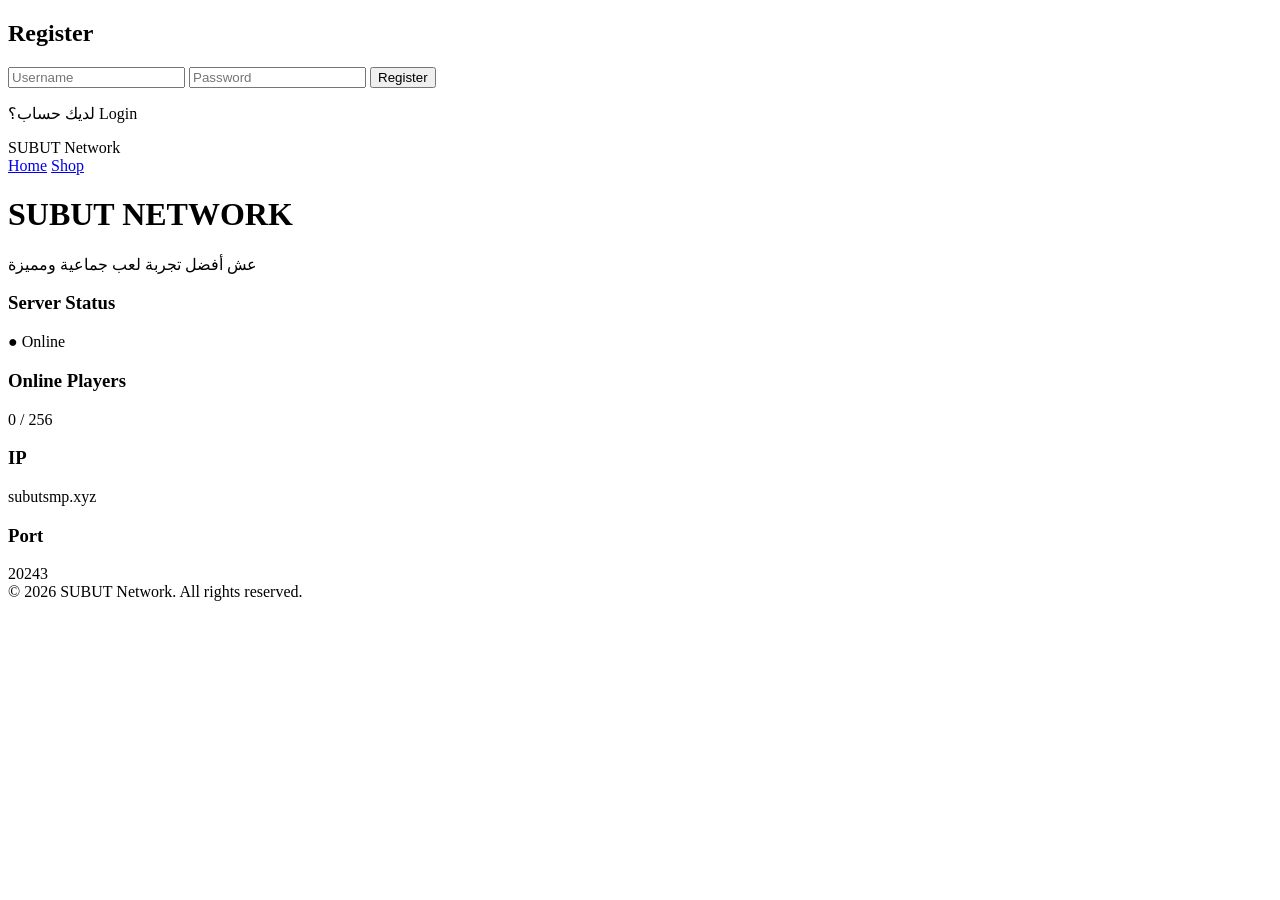
==== index.html @ b0c32255 "Add files via upload" ====
<!DOCTYPE html>
<html lang="ar">
<head>
<meta charset="UTF-8">
<meta name="viewport" content="width=device-width, initial-scale=1.0">
<title>SUBUT Network</title>
<link rel="stylesheet" href="style.css">
</head>
<body>

<div class="background"></div>

<!-- AUTH MODAL -->
<div id="authModal" class="modal">
  <div class="modal-box">
    <h2 id="authTitle">Register</h2>

    <input type="text" id="username" placeholder="Username">
    <input type="password" id="password" placeholder="Password">

    <button onclick="register()">Register</button>
    <p id="switchAuth">لديك حساب؟ <span onclick="switchToLogin()">Login</span></p>
  </div>
</div>
<header class="navbar hidden">
  <div class="logo">SUBUT Network</div>
  <nav>
    <a href="index.html" class="active">Home</a>
    <a href="shop.html">Shop</a>
  </nav>
</header>

<main class="container hidden" id="content">
  <h1>SUBUT NETWORK</h1>
  <p class="subtitle">عش أفضل تجربة لعب جماعية ومميزة</p>

  <div class="cards">
    <div class="card">
      <h3>Server Status</h3>
      <span class="online">● Online</span>
    </div>

    <div class="card">
      <h3>Online Players</h3>
      <span class="big" id="players">0 / 256</span>
    </div>

    <div class="card">
      <h3>IP</h3>
<span class="big">subutsmp.xyz</span>
    </div>

    <div class="card">
      <h3>Port</h3>
      <span class="big">20243</span>
    </div>
  </div>
</main>

<footer class="hidden">
© 2026 SUBUT Network. All rights reserved.
</footer>

<script src="auth.js"></script>
<script src="script.js"></script>
</body>
</html>
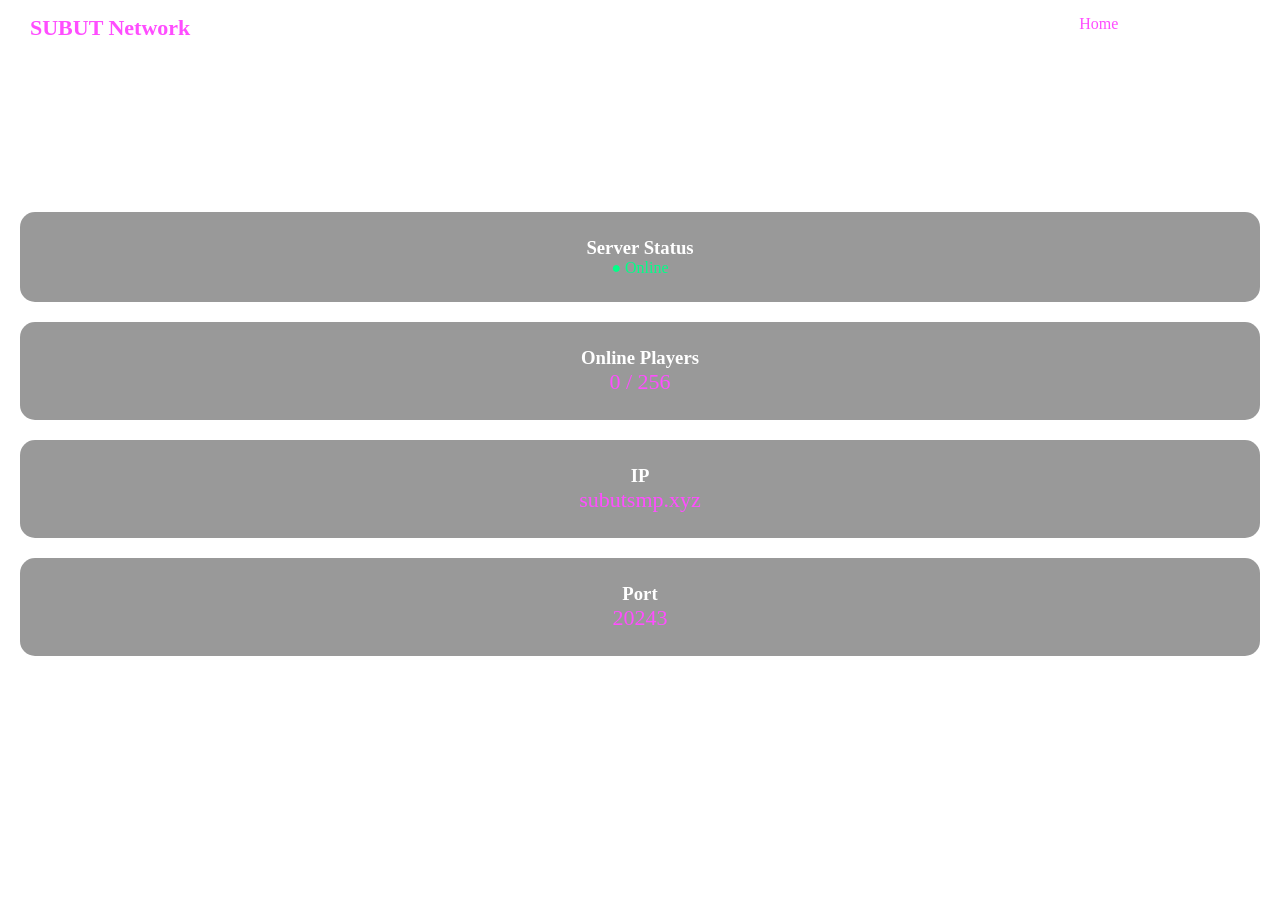
==== commit a4a729e4: "Add files via upload" ====
--- a/index.html
+++ b/index.html
@@ -10,29 +10,18 @@
 
 <div class="background"></div>
 
-<!-- AUTH MODAL -->
-<div id="authModal" class="modal">
-  <div class="modal-box">
-    <h2 id="authTitle">Register</h2>
-
-    <input type="text" id="username" placeholder="Username">
-    <input type="password" id="password" placeholder="Password">
-
-    <button onclick="register()">Register</button>
-    <p id="switchAuth">لديك حساب؟ <span onclick="switchToLogin()">Login</span></p>
-  </div>
-</div>
-<header class="navbar hidden">
+<header class="navbar">
   <div class="logo">SUBUT Network</div>
   <nav>
     <a href="index.html" class="active">Home</a>
     <a href="shop.html">Shop</a>
+    <a href="support.html">Support</a>
   </nav>
 </header>
 
-<main class="container hidden" id="content">
+<main class="container">
   <h1>SUBUT NETWORK</h1>
-  <p class="subtitle">عش أفضل تجربة لعب جماعية ومميزة</p>
+<p class="subtitle">عش أفضل تجربة لعب جماعية ومميزة</p>
 
   <div class="cards">
     <div class="card">
@@ -47,7 +36,7 @@
 
     <div class="card">
       <h3>IP</h3>
-<span class="big">subutsmp.xyz</span>
+      <span class="big">subutsmp.xyz</span>
     </div>
 
     <div class="card">
@@ -57,11 +46,10 @@
   </div>
 </main>
 
-<footer class="hidden">
+
 © 2026 SUBUT Network. All rights reserved.
 </footer>
 
-<script src="auth.js"></script>
 <script src="script.js"></script>
 </body>
 </html>
--- a/style.css
+++ b/style.css
@@ -0,0 +1,141 @@
+*{
+margin:0;
+padding:0;
+box-sizing:border-box;
+font-family:Segoe UI;
+}
+
+body{
+color:white;
+}
+
+.background{
+position:fixed;
+inset:0;
+background:url("image.png") center/cover no-repeat;
+filter:blur(14px);
+z-index:-1;
+}
+
+.hidden{display:none;}
+
+.navbar{
+display:flex;
+justify-content:space-between;
+padding:15px 30px;
+backdrop-filter:blur(15px);
+}
+
+.logo{
+color:#ff4dff;
+font-size:22px;
+font-weight:bold;
+}
+
+nav a{
+margin-left:20px;
+color:white;
+text-decoration:none;
+transition:.3s;
+}
+
+nav a:hover,.active{color:#ff4dff;}
+
+.container{
+text-align:center;
+padding:60px 20px;
+}
+
+.cards{
+display:grid;
+gap:20px;
+margin-top:40px;
+}
+
+.card{
+background:rgba(0,0,0,.4);
+padding:25px;
+border-radius:15px;
+backdrop-filter:blur(20px);
+transition:.3s;
+}
+
+.card:hover{transform:scale(1.05);}
+
+.big{color:#ff4dff;font-size:22px;}
+.online{color:#00ff88;}
+
+footer{
+text-align:center;
+padding:20px;
+opacity:.7;
+}
+
+/* AUTH MODAL */
+.modal{
+grid-template-columns:repeat(auto-fit,minmax(220px,1fr));
+padding:10px;
+margin:10px 0;
+border:none;
+border-radius:10px;
+}
+
+.modal-box button{
+width:100%;
+padding:12px;
+border:none;
+border-radius:25px;
+background:linear-gradient(45deg,#ff4dff,#8f00ff);
+color:white;
+cursor:pointer;
+}
+
+#switchAuth span{
+color:#ff4dff;
+cursor:pointer;
+}
+position:fixed;
+inset:0;
+background:rgba(0,0,0,.6);
+display:flex;
+align-items:center;
+justify-content:center;
+backdrop-filter:blur(10px);
+}
+
+.modal-box{
+background:rgba(0,0,0,.6);
+padding:30px;
+border-radius:15px;
+width:300px;
+text-align:center;
+animation:pop .4s;
+}
+
+@keyframes pop{
+from{transform:scale(.8);opacity:0}
+to{transform:scale(1);opacity:1}
+}
+
+.modal-box input{
+width:100%;
+padding:10px;
+margin:10px 0;
+border:none;
+border-radius:10px;
+}
+
+.modal-box button{
+width:100%;
+padding:12px;
+border:none;
+border-radius:25px;
+background:linear-gradient(45deg,#ff4dff,#8f00ff);
+color:white;
+cursor:pointer;
+}
+
+#switchAuth span{
+color:#ff4dff;
+cursor:pointer;
+}
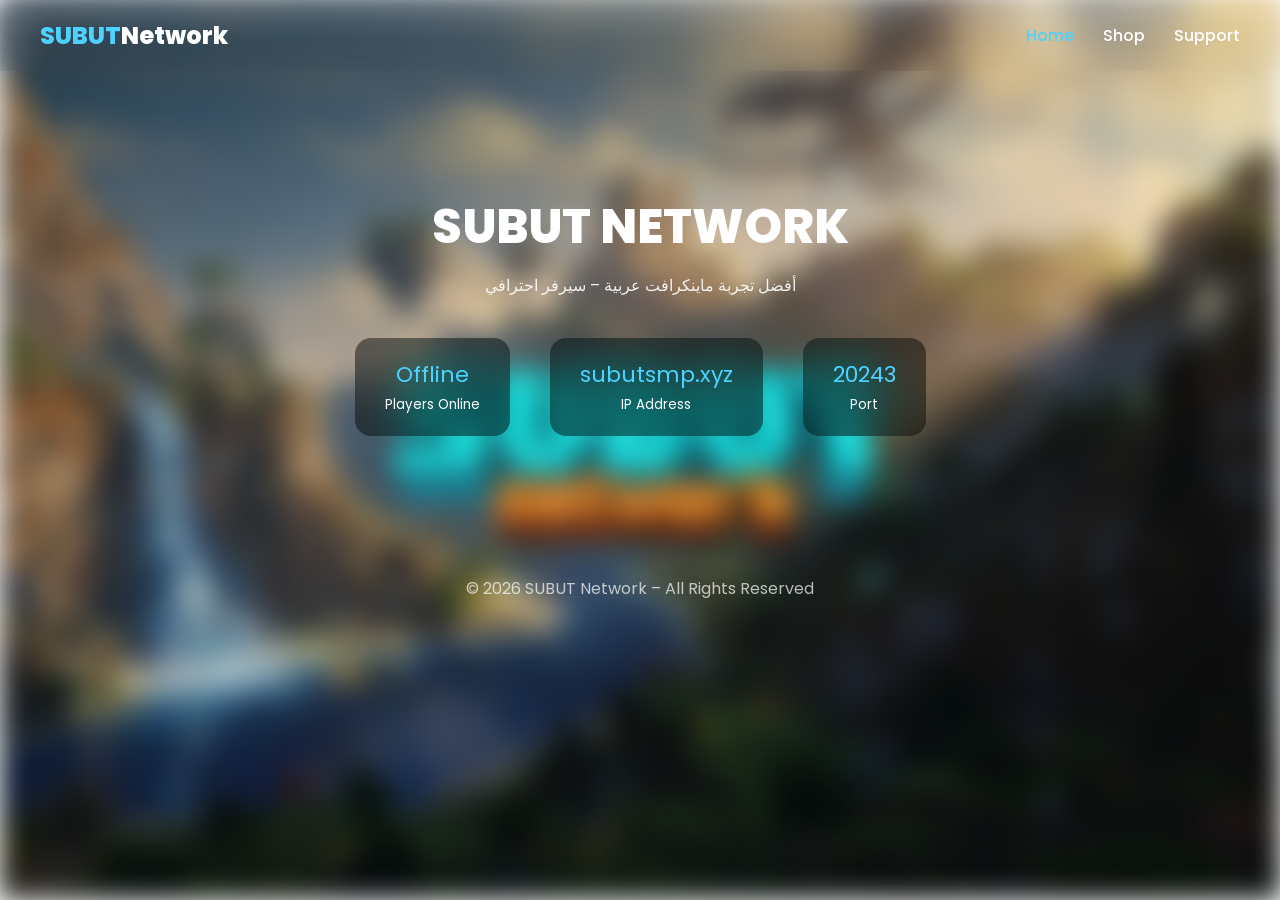
==== commit f9033632: "Add files via upload" ====
--- a/index.html
+++ b/index.html
@@ -4,6 +4,10 @@
 <meta charset="UTF-8">
 <meta name="viewport" content="width=device-width, initial-scale=1.0">
 <title>SUBUT Network</title>
+
+<!-- Google Font -->
+<link href="https://fonts.googleapis.com/css2?family=Poppins:wght@400;600;800&display=swap" rel="stylesheet">
+
 <link rel="stylesheet" href="style.css">
 </head>
 <body>
@@ -11,43 +15,35 @@
 <div class="background"></div>
 
 <header class="navbar">
-  <div class="logo">SUBUT Network</div>
+  <div class="logo">SUBUT<span>Network</span></div>
   <nav>
-    <a href="index.html" class="active">Home</a>
+    <a class="active" href="index.html">Home</a>
     <a href="shop.html">Shop</a>
     <a href="support.html">Support</a>
   </nav>
 </header>
+<section class="hero">
+  <h1>SUBUT NETWORK</h1>
+  <p>أفضل تجربة ماينكرافت عربية – سيرفر احترافي</p>
 
-<main class="container">
-  <h1>SUBUT NETWORK</h1>
-<p class="subtitle">عش أفضل تجربة لعب جماعية ومميزة</p>
-
-  <div class="cards">
-    <div class="card">
-      <h3>Server Status</h3>
-      <span class="online">● Online</span>
+  <div class="hero-stats">
+    <div>
+      <span id="players">Loading...</span>
+      <small>Players Online</small>
     </div>
-
-    <div class="card">
-      <h3>Online Players</h3>
-      <span class="big" id="players">0 / 256</span>
+    <div>
+      <span>subutsmp.xyz</span>
+      <small>IP Address</small>
     </div>
-
-    <div class="card">
-      <h3>IP</h3>
-      <span class="big">subutsmp.xyz</span>
-    </div>
-
-    <div class="card">
-      <h3>Port</h3>
-      <span class="big">20243</span>
+    <div>
+      <span>20243</span>
+      <small>Port</small>
     </div>
   </div>
-</main>
+</section>
 
-
-© 2026 SUBUT Network. All rights reserved.
+<footer>
+© 2026 SUBUT Network – All Rights Reserved
 </footer>
 
 <script src="script.js"></script>
--- a/style.css
+++ b/style.css
@@ -2,12 +2,10 @@
 margin:0;
 padding:0;
 box-sizing:border-box;
-font-family:Segoe UI;
+font-family:'Poppins',sans-serif;
 }
 
-body{
-color:white;
-}
+body{color:white;}
 
 .background{
 position:fixed;
@@ -17,125 +15,100 @@
 z-index:-1;
 }
 
-.hidden{display:none;}
-
 .navbar{
 display:flex;
 justify-content:space-between;
-padding:15px 30px;
+align-items:center;
+padding:18px 40px;
 backdrop-filter:blur(15px);
 }
-
 .logo{
-color:#ff4dff;
-font-size:22px;
-font-weight:bold;
+font-size:24px;
+font-weight:800;
+color:#4dd2ff;
 }
 
+.logo span{color:white;}
+
 nav a{
-margin-left:20px;
+margin-left:25px;
 color:white;
 text-decoration:none;
+font-weight:500;
 transition:.3s;
 }
 
-nav a:hover,.active{color:#ff4dff;}
+nav a:hover,.active{color:#4dd2ff;}
 
-.container{
+.hero{
 text-align:center;
-padding:60px 20px;
+padding:120px 20px;
 }
 
-.cards{
+.hero h1{
+font-size:48px;
+font-weight:800;
+}
+
+.hero p{
+margin-top:10px;
+opacity:.9;
+}
+
+.hero-stats{
+display:flex;
+justify-content:center;
+gap:40px;
+margin-top:40px;
+flex-wrap:wrap;
+}
+
+.hero-stats div{
+background:rgba(0,0,0,.45);
+padding:20px 30px;
+border-radius:16px;
+backdrop-filter:blur(20px);
+}
+
+.hero-stats span{
+display:block;
+font-size:22px;
+color:#4dd2ff;
+}
+
+.container{text-align:center;padding:60px 20px;}
+
+.rank-grid{
 display:grid;
-gap:20px;
+grid-template-columns:repeat(auto-fit,minmax(250px,1fr));
+gap:30px;
 margin-top:40px;
 }
 
-.card{
-background:rgba(0,0,0,.4);
-padding:25px;
-border-radius:15px;
-backdrop-filter:blur(20px);
+.rank-card{
+background:rgba(0,0,0,.45);
+padding:30px;
+border-radius:20px;
 transition:.3s;
 }
 
-.card:hover{transform:scale(1.05);}
+.rank-card:hover{transform:translateY(-8px);}
 
-.big{color:#ff4dff;font-size:22px;}
-.online{color:#00ff88;}
+.rank-card ul{text-align:right;margin:15px 0;}
 
-footer{
-text-align:center;
-padding:20px;
-opacity:.7;
+.highlight{border:2px solid #4dd2ff;}
+.price{color:#4dd2ff;font-size:18px;margin:15px 0;}
+
+button{
+padding:12px 30px;
+border:none;
+border-radius:30px;
+background:linear-gradient(45deg,#4dd2ff,#0066ff);
+color:white;
+cursor:pointer;
+transition:.3s;
 }
 
-/* AUTH MODAL */
-.modal{
-grid-template-columns:repeat(auto-fit,minmax(220px,1fr));
-padding:10px;
-margin:10px 0;
-border:none;
-border-radius:10px;
-}
+button:hover{transform:scale(1.08);}
 
-.modal-box button{
-width:100%;
-padding:12px;
-border:none;
-border-radius:25px;
-background:linear-gradient(45deg,#ff4dff,#8f00ff);
-color:white;
-cursor:pointer;
-}
-
-#switchAuth span{
-color:#ff4dff;
-cursor:pointer;
-}
-position:fixed;
-inset:0;
-background:rgba(0,0,0,.6);
-display:flex;
-align-items:center;
-justify-content:center;
-backdrop-filter:blur(10px);
-}
-
-.modal-box{
-background:rgba(0,0,0,.6);
-padding:30px;
-border-radius:15px;
-width:300px;
-text-align:center;
-animation:pop .4s;
-}
-
-@keyframes pop{
-from{transform:scale(.8);opacity:0}
-to{transform:scale(1);opacity:1}
-}
-
-.modal-box input{
-width:100%;
-padding:10px;
-margin:10px 0;
-border:none;
-border-radius:10px;
-}
-
-.modal-box button{
-width:100%;
-padding:12px;
-border:none;
-border-radius:25px;
-background:linear-gradient(45deg,#ff4dff,#8f00ff);
-color:white;
-cursor:pointer;
-}
-
-#switchAuth span{
-color:#ff4dff;
-cursor:pointer;
-}+footer{text-align:center;padding:20px;opacity:.7;}
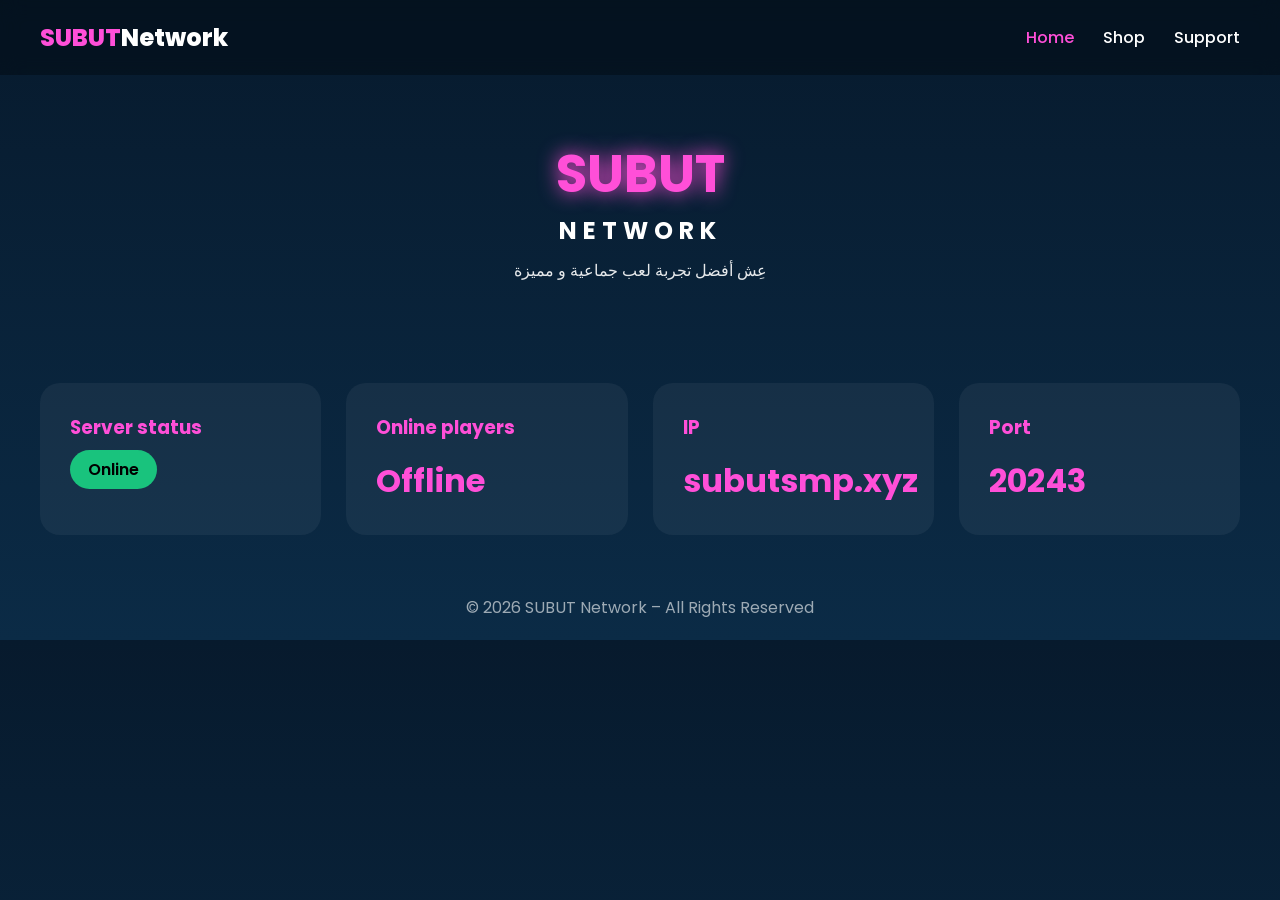
==== commit 8b08e5e4: "Add files via upload" ====
--- a/index.html
+++ b/index.html
@@ -1,18 +1,14 @@
 <!DOCTYPE html>
-<html lang="ar">
+<html lang="en">
 <head>
 <meta charset="UTF-8">
 <meta name="viewport" content="width=device-width, initial-scale=1.0">
 <title>SUBUT Network</title>
 
-<!-- Google Font -->
-<link href="https://fonts.googleapis.com/css2?family=Poppins:wght@400;600;800&display=swap" rel="stylesheet">
-
+<link href="https://fonts.googleapis.com/css2?family=Poppins:wght@400;600;700;800&display=swap" rel="stylesheet">
 <link rel="stylesheet" href="style.css">
 </head>
 <body>
-
-<div class="background"></div>
 
 <header class="navbar">
   <div class="logo">SUBUT<span>Network</span></div>
@@ -22,26 +18,36 @@
     <a href="support.html">Support</a>
   </nav>
 </header>
+
 <section class="hero">
-  <h1>SUBUT NETWORK</h1>
-  <p>أفضل تجربة ماينكرافت عربية – سيرفر احترافي</p>
-
-  <div class="hero-stats">
-    <div>
-      <span id="players">Loading...</span>
-      <small>Players Online</small>
-    </div>
-    <div>
-      <span>subutsmp.xyz</span>
-      <small>IP Address</small>
-    </div>
-    <div>
-      <span>20243</span>
-      <small>Port</small>
-    </div>
-  </div>
+  <h1 class="neon">SUBUT</h1>
+  <h2>NETWORK</h2>
+  <p>عِش أفضل تجربة لعب جماعية و مميزة</p>
 </section>
 
+<section class="cards">
+
+  <div class="card">
+    <h3>Server status</h3>
+    <span id="status" class="status online">Online</span>
+  </div>
+
+  <div class="card">
+    <h3>Online players</h3>
+    <span class="big" id="players">Loading...</span>
+  </div>
+
+  <div class="card">
+    <h3>IP</h3>
+    <span class="big">subutsmp.xyz</span>
+  </div>
+
+  <div class="card">
+    <h3>Port</h3>
+    <span class="big">20243</span>
+  </div>
+
+</section>
 <footer>
 © 2026 SUBUT Network – All Rights Reserved
 </footer>
--- a/style.css
+++ b/style.css
@@ -5,27 +5,24 @@
 font-family:'Poppins',sans-serif;
 }
 
-body{color:white;}
-
-.background{
-position:fixed;
-inset:0;
-background:url("image.png") center/cover no-repeat;
-filter:blur(14px);
-z-index:-1;
+body{
+background:linear-gradient(180deg,#071a2d,#0b2b46);
+color:#fff;
 }
 
 .navbar{
 display:flex;
 justify-content:space-between;
 align-items:center;
-padding:18px 40px;
-backdrop-filter:blur(15px);
+padding:20px 40px;
+background:rgba(0,0,0,.3);
+backdrop-filter:blur(10px);
 }
+
 .logo{
 font-size:24px;
 font-weight:800;
-color:#4dd2ff;
+color:#ff4fd8;
 }
 
 .logo span{color:white;}
@@ -35,80 +32,103 @@
 color:white;
 text-decoration:none;
 font-weight:500;
-transition:.3s;
 }
 
-nav a:hover,.active{color:#4dd2ff;}
+nav a.active, nav a:hover{
+color:#ff4fd8;
+}
 
 .hero{
 text-align:center;
-padding:120px 20px;
+margin:60px 0;
 }
 
-.hero h1{
-font-size:48px;
-font-weight:800;
+.neon{
+font-size:52px;
+color:#ff4fd8;
+text-shadow:0 0 20px #ff4fd8;
+}
+.hero h2{letter-spacing:6px;}
+.hero p{margin-top:10px;opacity:.9;}
+
+.cards{
+display:grid;
+grid-template-columns:repeat(auto-fit,minmax(260px,1fr));
+gap:25px;
+padding:40px;
 }
 
-.hero p{
-margin-top:10px;
-opacity:.9;
+.card{
+background:rgba(255,255,255,.05);
+border-radius:20px;
+padding:30px;
 }
 
-.hero-stats{
-display:flex;
-justify-content:center;
-gap:40px;
-margin-top:40px;
-flex-wrap:wrap;
+.card h3{
+color:#ff4fd8;
+margin-bottom:15px;
 }
 
-.hero-stats div{
-background:rgba(0,0,0,.45);
-padding:20px 30px;
-border-radius:16px;
-backdrop-filter:blur(20px);
+.big{
+font-size:32px;
+font-weight:700;
+color:#ff4fd8;
 }
 
-.hero-stats span{
-display:block;
-font-size:22px;
-color:#4dd2ff;
+.status{
+padding:8px 18px;
+border-radius:20px;
+font-weight:600;
 }
 
-.container{text-align:center;padding:60px 20px;}
+.online{
+background:#19c37d;
+color:black;
+}
 
-.rank-grid{
-display:grid;
-grid-template-columns:repeat(auto-fit,minmax(250px,1fr));
+.shop, .support{
+text-align:center;
+padding:60px 20px;
+}
+
+.rank-cards{
+display:flex;
+flex-wrap:wrap;
 gap:30px;
+justify-content:center;
 margin-top:40px;
 }
-
-.rank-card{
-background:rgba(0,0,0,.45);
+rank{
+background:rgba(255,255,255,.05);
 padding:30px;
 border-radius:20px;
-transition:.3s;
+width:260px;
 }
 
-.rank-card:hover{transform:translateY(-8px);}
+.best{
+border:2px solid #ff4fd8;
+}
 
-.rank-card ul{text-align:right;margin:15px 0;}
+.rank span{
+display:block;
+margin:15px 0;
+font-size:22px;
+color:#ff4fd8;
+}
 
-.highlight{border:2px solid #4dd2ff;}
-.price{color:#4dd2ff;font-size:18px;margin:15px 0;}
-
-button{
+button, .discord{
 padding:12px 30px;
 border:none;
 border-radius:30px;
-background:linear-gradient(45deg,#4dd2ff,#0066ff);
-color:white;
+background:#ff4fd8;
+color:black;
 cursor:pointer;
-transition:.3s;
+text-decoration:none;
+font-weight:600;
 }
 
-button:hover{transform:scale(1.08);}
-
-footer{text-align:center;padding:20px;opacity:.7;}+footer{
+text-align:center;
+padding:20px;
+opacity:.6;
+}
